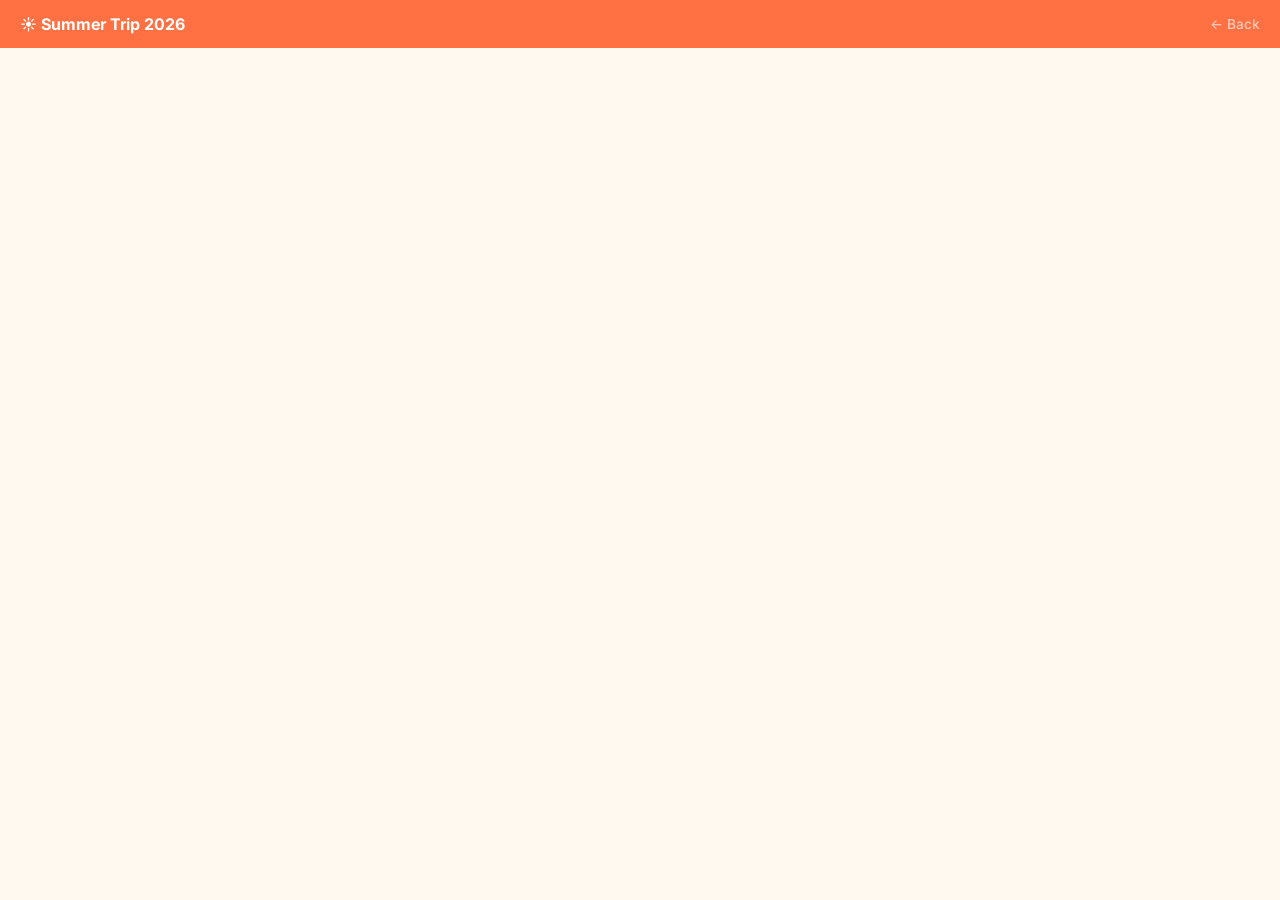
==== results.html @ aad2b771 "scaffold: project structure, HTML shells, CSS foundation" ====
<!DOCTYPE html>
<html lang="en">
<head>
  <meta charset="UTF-8">
  <meta name="viewport" content="width=device-width, initial-scale=1.0">
  <title>Results — Summer Trip 2026</title>
  <link rel="preconnect" href="https://fonts.googleapis.com">
  <link href="https://fonts.googleapis.com/css2?family=Inter:wght@400;500;600;700&display=swap" rel="stylesheet">
  <link rel="stylesheet" href="css/style.css">
</head>
<body>
  <header class="header">
    <span>☀️ Summer Trip 2026</span>
    <a href="index.html">← Back</a>
  </header>
  <main class="container" id="results-app">
    <!-- Rendered by results.js -->
  </main>
  <script type="module" src="js/results.js"></script>
</body>
</html>
---- css/style.css ----
/* css/style.css */
:root {
  --coral: #ff7043;
  --coral-light: #ffccbc;
  --coral-dark: #bf360c;
  --cream: #fff9f0;
  --cream-dark: #fff3e0;
  --text: #3e2723;
  --text-muted: #8d6e63;
  --green-full: #43a047;
  --green-most: #66bb6a;
  --green-some: #a5d6a7;
  --green-light: #c8e6c9;
  --yellow: #ffb74d;
  --red-light: #ff7043;
  --red-full: #e53935;
  --radius: 12px;
  --radius-sm: 6px;
  --font: 'Inter', system-ui, sans-serif;
}

* { box-sizing: border-box; margin: 0; padding: 0; }

body {
  font-family: var(--font);
  background: var(--cream);
  color: var(--text);
  min-height: 100vh;
}

.header {
  background: var(--coral);
  color: white;
  padding: 14px 20px;
  display: flex;
  justify-content: space-between;
  align-items: center;
  font-weight: 700;
  font-size: 1rem;
  position: sticky;
  top: 0;
  z-index: 100;
}

.header a {
  color: var(--coral-light);
  text-decoration: none;
  font-size: 0.85rem;
  font-weight: 500;
}

.container {
  max-width: 480px;
  margin: 0 auto;
  padding: 24px 16px;
}

.btn {
  display: inline-block;
  background: var(--coral);
  color: white;
  border: none;
  border-radius: var(--radius-sm);
  padding: 12px 20px;
  font-size: 0.95rem;
  font-weight: 600;
  cursor: pointer;
  width: 100%;
  text-align: center;
}

.btn:hover { background: var(--coral-dark); }
.btn-outline {
  background: transparent;
  border: 2px solid var(--coral);
  color: var(--coral-dark);
}
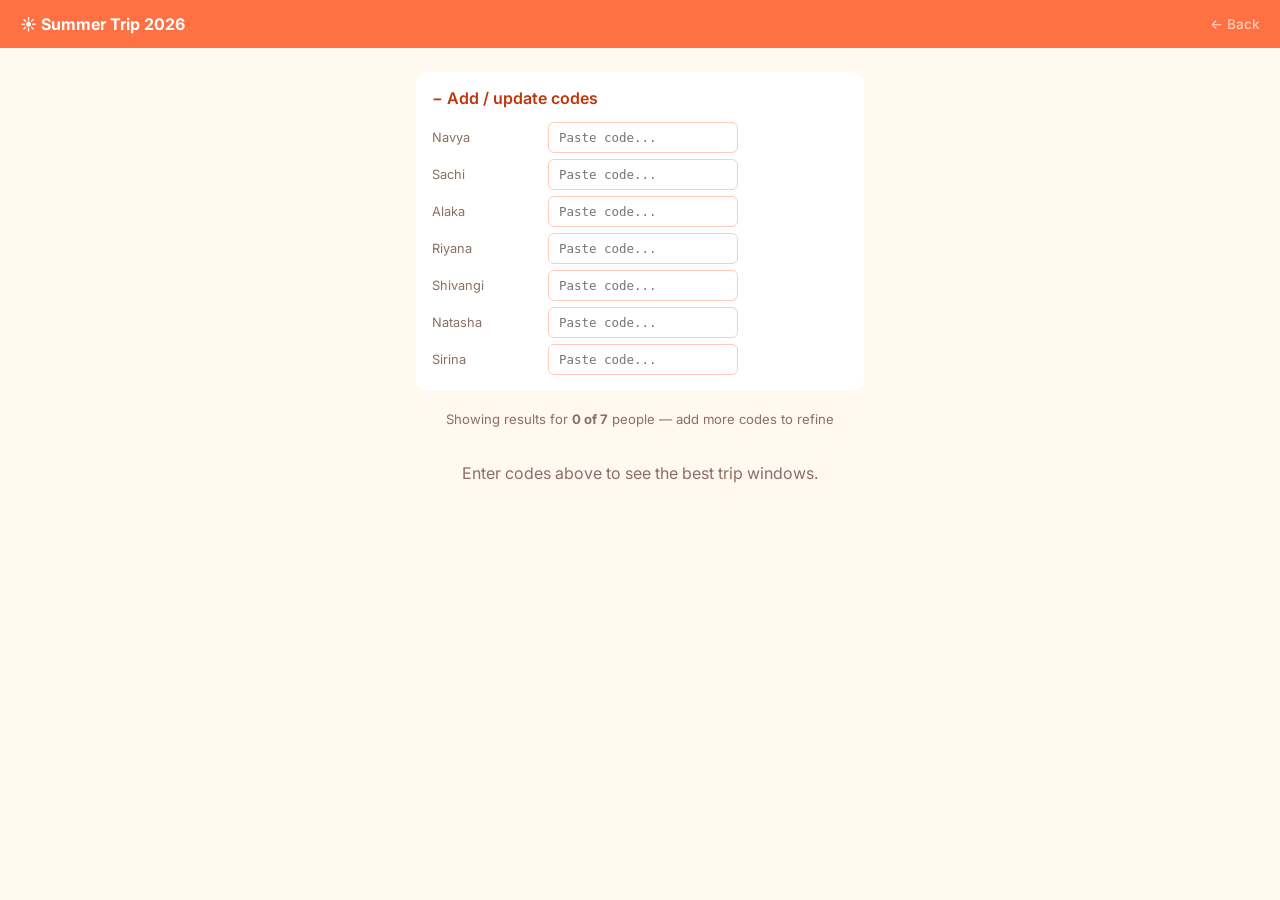
==== commit 69e69cb0: "chore: meta tags, favicon, GitHub Pages setup" ====
--- a/results.html
+++ b/results.html
@@ -4,6 +4,10 @@
   <meta charset="UTF-8">
   <meta name="viewport" content="width=device-width, initial-scale=1.0">
   <title>Results — Summer Trip 2026</title>
+  <meta name="description" content="Plan our summer trip — mark your unavailable dates and find when everyone is free.">
+  <meta name="theme-color" content="#ff7043">
+  <link rel="apple-touch-icon" href="https://fav.farm/🌴">
+  <link rel="icon" href="https://fav.farm/🌴">
   <link rel="preconnect" href="https://fonts.googleapis.com">
   <link href="https://fonts.googleapis.com/css2?family=Inter:wght@400;500;600;700&display=swap" rel="stylesheet">
   <link rel="stylesheet" href="css/style.css">
--- a/css/style.css
+++ b/css/style.css
@@ -75,3 +75,173 @@
   border: 2px solid var(--coral);
   color: var(--coral-dark);
 }
+
+/* Name picker */
+.welcome { text-align: center; padding: 24px 0 16px; }
+.welcome h2 { font-size: 1.3rem; color: var(--coral-dark); margin-bottom: 8px; }
+.welcome p { color: var(--text-muted); font-size: 0.9rem; line-height: 1.5; }
+
+.name-list { display: flex; flex-direction: column; gap: 10px; margin-top: 24px; }
+.name-btn {
+  background: white;
+  border: 2px solid var(--coral-light);
+  border-radius: var(--radius-sm);
+  padding: 14px 16px;
+  font-size: 1rem;
+  color: var(--coral-dark);
+  cursor: pointer;
+  text-align: left;
+  transition: background 0.15s, border-color 0.15s;
+}
+.name-btn:hover, .name-btn.selected {
+  background: var(--coral);
+  color: white;
+  border-color: var(--coral);
+}
+
+/* Step 2 header */
+.step2-header { display: flex; align-items: center; gap: 12px; margin-bottom: 20px; }
+.back-btn { background: none; border: none; color: var(--coral); cursor: pointer; font-size: 0.9rem; }
+
+/* Calendar */
+.calendar { display: flex; flex-direction: column; gap: 24px; }
+.month-grid { background: white; border-radius: var(--radius); padding: 16px; }
+.month-label { font-size: 0.85rem; font-weight: 700; color: var(--coral-dark); text-transform: uppercase; letter-spacing: 0.05em; margin-bottom: 10px; text-align: center; }
+.weekday-row { display: grid; grid-template-columns: repeat(7, 1fr); text-align: center; margin-bottom: 4px; }
+.weekday-row span { font-size: 0.7rem; color: var(--text-muted); font-weight: 600; }
+.days-grid { display: grid; grid-template-columns: repeat(7, 1fr); gap: 3px; }
+.day-cell {
+  aspect-ratio: 1;
+  display: flex; align-items: center; justify-content: center;
+  border-radius: 4px;
+  font-size: 0.8rem;
+  cursor: pointer;
+  user-select: none;
+  -webkit-user-select: none;
+  color: var(--text);
+  background: var(--cream);
+  border: 1.5px solid transparent;
+  touch-action: none;
+}
+.day-cell:hover { border-color: var(--coral-light); }
+.day-cell.unavailable { background: var(--coral); color: white; }
+.day-cell.empty { cursor: default; background: transparent; }
+
+/* Generate button area */
+.generate-area { margin-top: 24px; }
+.code-display {
+  margin-top: 16px;
+  background: white;
+  border-radius: var(--radius-sm);
+  padding: 16px;
+  text-align: center;
+  display: none;
+}
+.code-display.visible { display: block; }
+.code-text {
+  font-family: monospace;
+  font-size: 0.9rem;
+  word-break: break-all;
+  background: var(--cream-dark);
+  padding: 10px;
+  border-radius: 4px;
+  margin: 10px 0;
+}
+.code-instructions { font-size: 0.85rem; color: var(--text-muted); margin-top: 8px; }
+
+/* Reason popover */
+.reason-popover {
+  position: fixed;
+  background: white;
+  border-radius: var(--radius);
+  box-shadow: 0 4px 20px rgba(0,0,0,0.15);
+  padding: 16px;
+  z-index: 200;
+  width: 280px;
+  max-width: 90vw;
+}
+.reason-popover h4 { font-size: 0.9rem; color: var(--coral-dark); margin-bottom: 10px; }
+.reason-chips { display: flex; flex-wrap: wrap; gap: 6px; margin-bottom: 10px; }
+.chip {
+  background: var(--cream-dark);
+  border: 1.5px solid var(--coral-light);
+  border-radius: 20px;
+  padding: 4px 12px;
+  font-size: 0.8rem;
+  color: var(--coral-dark);
+  cursor: pointer;
+}
+.chip:hover, .chip.selected { background: var(--coral); color: white; border-color: var(--coral); }
+.reason-input {
+  width: 100%;
+  border: 1.5px solid var(--coral-light);
+  border-radius: var(--radius-sm);
+  padding: 8px 10px;
+  font-size: 0.85rem;
+  outline: none;
+  margin-bottom: 10px;
+}
+.reason-input:focus { border-color: var(--coral); }
+.popover-actions { display: flex; gap: 8px; }
+.popover-actions button { flex: 1; padding: 8px; border-radius: var(--radius-sm); font-size: 0.85rem; font-weight: 600; cursor: pointer; border: none; }
+.popover-save { background: var(--coral); color: white; }
+.popover-dismiss { background: var(--cream-dark); color: var(--text-muted); }
+
+/* Results page */
+.section-label { font-size: 0.75rem; font-weight: 700; text-transform: uppercase; letter-spacing: 0.07em; color: var(--coral-dark); margin-bottom: 10px; }
+.codes-panel { background: white; border-radius: var(--radius); padding: 16px; margin-bottom: 20px; }
+.codes-panel summary { cursor: pointer; font-weight: 600; color: var(--coral-dark); list-style: none; }
+.codes-panel summary::before { content: '+ '; }
+details[open] summary::before { content: '− '; }
+.code-input-row { display: flex; flex-direction: column; gap: 6px; margin-top: 14px; }
+.code-field { display: flex; gap: 6px; align-items: center; }
+.code-field label { font-size: 0.8rem; color: var(--text-muted); min-width: 110px; }
+.code-field input {
+  flex: 1; border: 1.5px solid var(--coral-light); border-radius: var(--radius-sm);
+  padding: 7px 10px; font-size: 0.78rem; font-family: monospace; outline: none;
+}
+.code-field input:focus { border-color: var(--coral); }
+.code-field input.error { border-color: var(--red-full); }
+.code-field .error-msg { font-size: 0.7rem; color: var(--red-full); }
+.status-bar { font-size: 0.82rem; color: var(--text-muted); margin-bottom: 16px; text-align: center; }
+
+/* Best windows */
+.windows-section { margin-bottom: 28px; }
+.window-card {
+  background: white;
+  border-left: 4px solid var(--coral-light);
+  border-radius: var(--radius-sm);
+  padding: 12px 14px;
+  margin-bottom: 8px;
+  display: flex;
+  justify-content: space-between;
+  align-items: center;
+}
+.window-card.rank-1 { border-left-color: var(--coral); background: var(--cream-dark); }
+.window-date { font-weight: 600; color: var(--text); font-size: 0.95rem; }
+.window-meta { font-size: 0.78rem; color: var(--text-muted); margin-top: 2px; }
+.window-badge { font-size: 0.75rem; font-weight: 700; color: var(--coral); }
+.window-score { font-size: 0.85rem; font-weight: 600; color: var(--coral-dark); }
+
+/* Heat map */
+.heatmap-section { margin-bottom: 32px; }
+.heatmap-month { background: white; border-radius: var(--radius); padding: 14px; margin-bottom: 16px; }
+.heatmap-days { display: grid; grid-template-columns: repeat(7, 1fr); gap: 3px; }
+.hm-cell {
+  aspect-ratio: 1; border-radius: 3px; cursor: pointer;
+  display: flex; align-items: center; justify-content: center;
+  font-size: 0.65rem; font-weight: 500; color: rgba(0,0,0,0.5);
+  position: relative;
+}
+.hm-cell.empty { background: transparent; cursor: default; }
+
+/* Tooltip */
+.hm-tooltip {
+  position: fixed; background: white; border-radius: var(--radius-sm);
+  box-shadow: 0 4px 16px rgba(0,0,0,0.15); padding: 12px 14px;
+  z-index: 300; min-width: 180px; max-width: 260px;
+  font-size: 0.8rem;
+}
+.hm-tooltip h5 { color: var(--coral-dark); margin-bottom: 8px; font-size: 0.82rem; }
+.hm-tooltip-row { display: flex; align-items: center; gap: 6px; margin-bottom: 4px; }
+.hm-tooltip-row .dot { width: 8px; height: 8px; border-radius: 50%; flex-shrink: 0; }
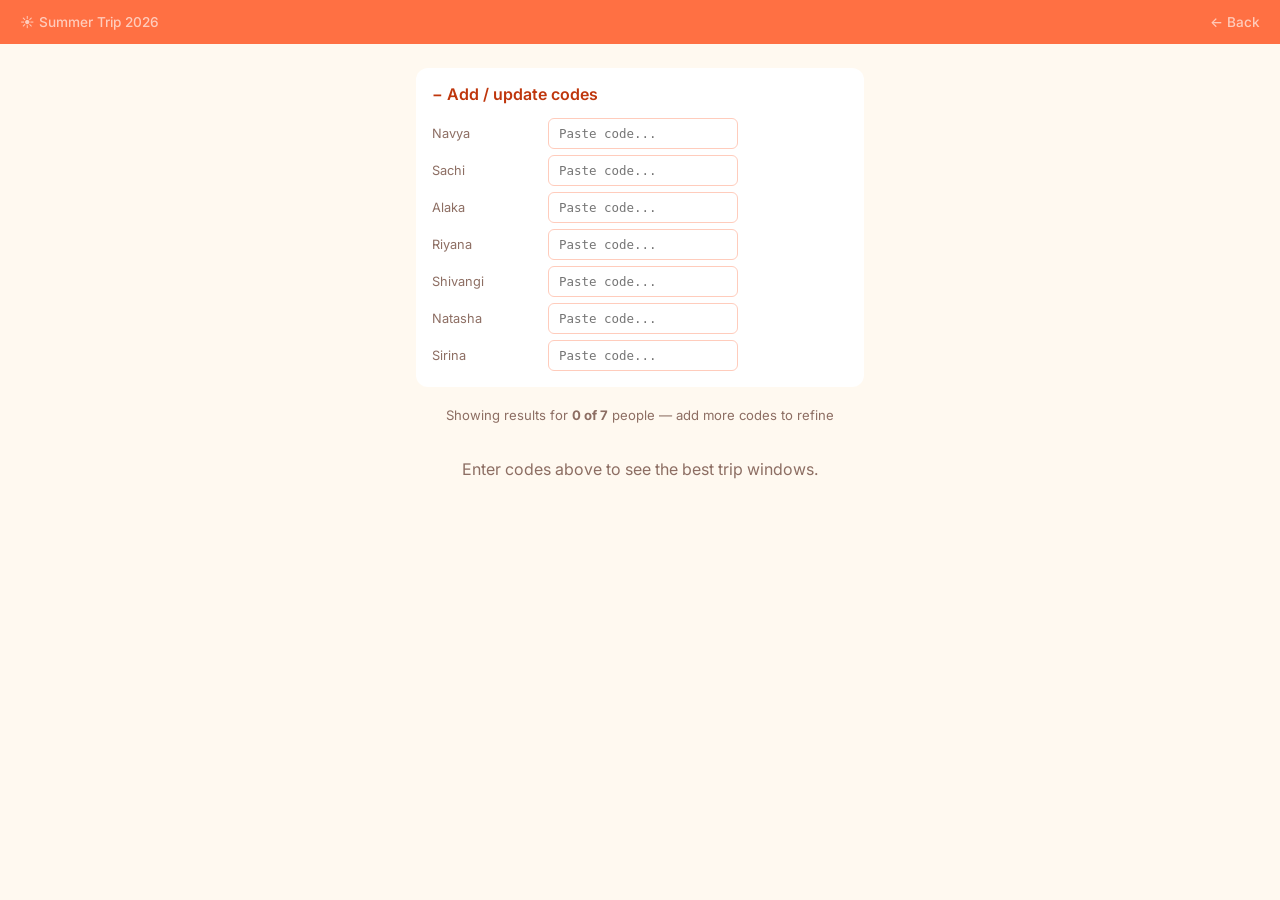
==== commit 1e80d7b4: "feat: logo links back to home page from both pages Co-Authored-By: Claude Sonnet 4.6 <noreply@anthro" ====
--- a/results.html
+++ b/results.html
@@ -14,7 +14,7 @@
 </head>
 <body>
   <header class="header">
-    <span>☀️ Summer Trip 2026</span>
+    <a href="index.html" class="header-logo">☀️ Summer Trip 2026</a>
     <a href="index.html">← Back</a>
   </header>
   <main class="container" id="results-app">
--- a/css/style.css
+++ b/css/style.css
@@ -42,12 +42,17 @@
   z-index: 100;
 }
 
-.header a {
+.header a, .header-logo {
   color: var(--coral-light);
   text-decoration: none;
   font-size: 0.85rem;
   font-weight: 500;
 }
+.header-logo {
+  color: white;
+  font-size: 1rem;
+  font-weight: 700;
+}
 
 .container {
   max-width: 480px;
@@ -98,18 +103,102 @@
   color: white;
   border-color: var(--coral);
 }
+.name-btn.has-dates {
+  border-color: var(--coral);
+  color: var(--coral-dark);
+  display: flex;
+  justify-content: space-between;
+  align-items: center;
+}
+.name-btn.has-dates:hover { background: var(--coral); color: white; }
+.name-btn.has-dates:hover .name-edit-tag { background: rgba(255,255,255,0.25); color: white; }
+.name-edit-tag {
+  font-size: 0.72rem;
+  font-weight: 500;
+  background: var(--coral-light);
+  color: var(--coral-dark);
+  border-radius: 20px;
+  padding: 2px 8px;
+}
+
+/* Edit-code section */
+.edit-code-section {
+  margin-top: 32px;
+  border-top: 1.5px dashed var(--coral-light);
+  padding-top: 20px;
+}
+.edit-code-label {
+  font-size: 0.85rem;
+  font-weight: 700;
+  color: var(--coral-dark);
+  text-transform: uppercase;
+  letter-spacing: 0.05em;
+  margin-bottom: 6px;
+}
+.edit-code-hint {
+  font-size: 0.82rem;
+  color: var(--text-muted);
+  margin-bottom: 12px;
+  line-height: 1.5;
+}
+.edit-code-section select {
+  width: 100%;
+  border: 1.5px solid var(--coral-light);
+  border-radius: var(--radius-sm);
+  padding: 10px 12px;
+  font-size: 0.9rem;
+  color: var(--text);
+  background: white;
+  margin-bottom: 8px;
+  outline: none;
+  appearance: none;
+  -webkit-appearance: none;
+  background-image: url("data:image/svg+xml,%3Csvg xmlns='http://www.w3.org/2000/svg' width='12' height='8' viewBox='0 0 12 8'%3E%3Cpath d='M1 1l5 5 5-5' stroke='%23bf360c' stroke-width='1.5' fill='none' stroke-linecap='round'/%3E%3C/svg%3E");
+  background-repeat: no-repeat;
+  background-position: right 12px center;
+}
+.edit-code-section select:focus { border-color: var(--coral); }
+.edit-code-row { display: flex; gap: 8px; }
+.edit-code-row input {
+  flex: 1;
+  border: 1.5px solid var(--coral-light);
+  border-radius: var(--radius-sm);
+  padding: 10px 12px;
+  font-size: 0.82rem;
+  font-family: monospace;
+  outline: none;
+}
+.edit-code-row input:focus { border-color: var(--coral); }
+.edit-code-row button {
+  background: var(--coral);
+  color: white;
+  border: none;
+  border-radius: var(--radius-sm);
+  padding: 10px 16px;
+  font-size: 0.88rem;
+  font-weight: 600;
+  cursor: pointer;
+  white-space: nowrap;
+}
+.edit-code-row button:hover { background: var(--coral-dark); }
+.edit-code-error {
+  font-size: 0.78rem;
+  color: #e53935;
+  margin-top: 6px;
+  min-height: 1em;
+}
 
 /* Step 2 header */
 .step2-header { display: flex; align-items: center; gap: 12px; margin-bottom: 20px; }
 .back-btn { background: none; border: none; color: var(--coral); cursor: pointer; font-size: 0.9rem; }
 
 /* Calendar */
-.calendar { display: flex; flex-direction: column; gap: 24px; }
-.month-grid { background: white; border-radius: var(--radius); padding: 16px; }
+.calendar { display: flex; flex-direction: column; gap: 24px; touch-action: none; }
+.month-grid { background: white; border-radius: var(--radius); padding: 16px; touch-action: none; }
 .month-label { font-size: 0.85rem; font-weight: 700; color: var(--coral-dark); text-transform: uppercase; letter-spacing: 0.05em; margin-bottom: 10px; text-align: center; }
 .weekday-row { display: grid; grid-template-columns: repeat(7, 1fr); text-align: center; margin-bottom: 4px; }
 .weekday-row span { font-size: 0.7rem; color: var(--text-muted); font-weight: 600; }
-.days-grid { display: grid; grid-template-columns: repeat(7, 1fr); gap: 3px; }
+.days-grid { display: grid; grid-template-columns: repeat(7, 1fr); gap: 3px; touch-action: none; }
 .day-cell {
   aspect-ratio: 1;
   display: flex; align-items: center; justify-content: center;
@@ -118,6 +207,7 @@
   cursor: pointer;
   user-select: none;
   -webkit-user-select: none;
+  -webkit-touch-callout: none;
   color: var(--text);
   background: var(--cream);
   border: 1.5px solid transparent;
@@ -150,6 +240,12 @@
 .code-instructions { font-size: 0.85rem; color: var(--text-muted); margin-top: 8px; }
 
 /* Reason popover */
+.reason-backdrop {
+  position: fixed;
+  inset: 0;
+  background: rgba(0,0,0,0.25);
+  z-index: 199;
+}
 .reason-popover {
   position: fixed;
   background: white;
@@ -239,8 +335,9 @@
 .hm-tooltip {
   position: fixed; background: white; border-radius: var(--radius-sm);
   box-shadow: 0 4px 16px rgba(0,0,0,0.15); padding: 12px 14px;
-  z-index: 300; min-width: 180px; max-width: 260px;
+  z-index: 300; width: 220px;
   font-size: 0.8rem;
+  pointer-events: none;
 }
 .hm-tooltip h5 { color: var(--coral-dark); margin-bottom: 8px; font-size: 0.82rem; }
 .hm-tooltip-row { display: flex; align-items: center; gap: 6px; margin-bottom: 4px; }
